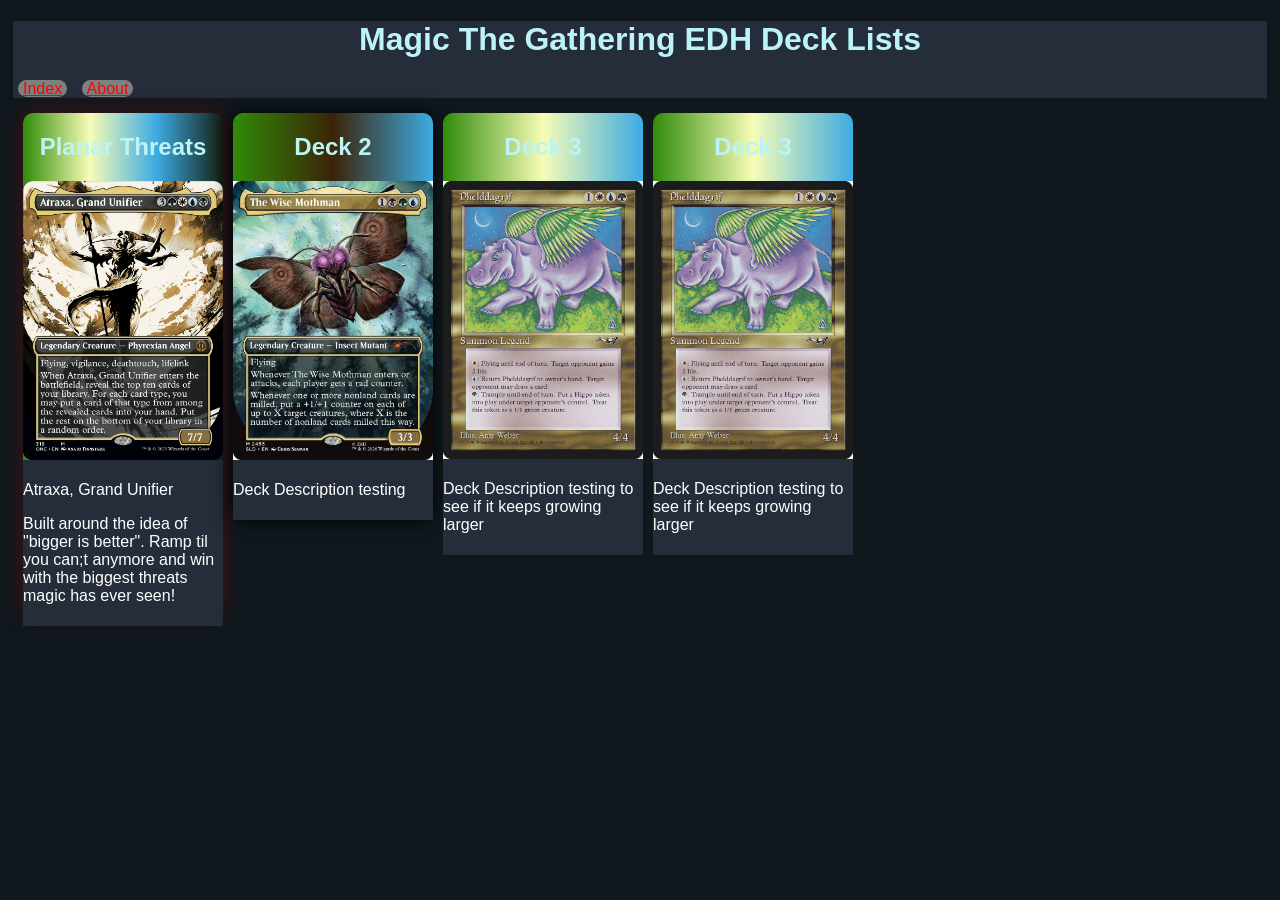
==== client/index.html @ 2d9a5570 "changed project direction to list collected magic the gathering decks." ====
<!doctype html>
<html lang="en">
<head>
  <meta charset="UTF-8">
  <meta name="viewport" content="width=device-width, initial-scale=1.0">
  <link href="css/styles.css" rel="stylesheet" />
  <title>MTG DECK LIST</title>
</head>
<body>
  <header>
    <h1>Magic The Gathering EDH Deck Lists</h1>
      <div>
        
        <a class = "link links" href = "index.html">Index</a>
        <a class = "link links" href = "about.html">About</a>
      </div>
    
  </header>
  <main>
    <body>
    <section class="container">
      <article></article> 
        <div class="deck deck1">
          <h2>Planar Threats</h2>
          <img src="images/atraxa.png">
          <div class="textbox">
            <p>Atraxa, Grand Unifier</p>
            <p>Built around the idea of "bigger is better". 
              Ramp til you can;t anymore and win with the biggest threats 
            magic has ever seen!</p>
          </div>
        </div>
        <div class="deck deck2">
          <h2>Deck 2</h2>
          <img src="images/mothman.jpeg">
          <div class="textbox">
            <p>Deck Description testing</p>
          </div>
        </div>
        <div class="deck deck3">
          <h2>Deck 3</h2>
          <img src="images/phelddagrif.jpeg">
          <div class="textbox">
            <p>Deck Description testing to see if it keeps growing larger </p>
          </div>
        </div>
        <div class="deck deck3">
          <h2>Deck 3</h2>
          <img src="images/phelddagrif.jpeg">
          <div class="textbox">
            <p>Deck Description testing to see if it keeps growing larger </p>
          </div>
        </div>
      
      
    </section>
    </body>
  </main>
</body>
</html>
---- client/css/styles.css ----
p {
    color: rgb(255,255,255);
}

h1, h2 {
    text-align: center;
    color: #BCF4F5;
    
}

header{
    background-color: #252C3A;
    margin: 5px;
}

a{
    padding: 2px;
}

.links{
    background-color: grey;
    max-width: 100px;
    border-radius: 10px;
    padding: 0px 5px;
    margin: 5px;
    text-align:center;
}

body {
  background-color: #10181E;
  font-family: sans-serif; 
}

.container{
    background-color: #10181E;
    display: flex;
    flex-flow: row wrap;
    align-items: top;
    border-radius: 10px;
    padding: 10px;
    
}

.deck{
    width: 2%;
    border-style: solid black;
    border-radius: 10px;
    min-width: 200px;
    max-width: 1400px;
    max-height: 500px;
    margin: 0px 5px 40px 5px;
    
    
    
 
}
.deck:hover {
  /* Moves up slightly and scales larger on hover */
  transform: translateY(-1px) scale(1.05);
}

.deck1{
    background: linear-gradient(90deg, rgb(48, 139, 9), 
    rgb(247, 252, 182), rgb(61, 171, 226), rgba(19, 31, 15, 0.866));
    box-shadow: 0 0 20px 0 rgba(83, 14, 14, 0.8);
    height: 60%; 
}

.deck2{
    background: linear-gradient(90deg, 
    rgb(48, 139, 9),
    rgba(66, 37, 4, 0.866),
    rgb(61, 171, 226) );
    box-shadow: 0 0 20px 0;
    height: 60%; 
}

.deck3{
    background: linear-gradient(90deg, rgb(48, 139, 9), 
    rgb(247, 252, 182), rgb(61, 171, 226));
    height: 60%; 
}

img{
    max-width: 100%;
    height: auto;
    display: block;
    height: 60%; 
}
.container deck{
    
    
    
}

.textbox{
    
    width: 100%;
    height: auto;
    max-height: 200px;
    background-color: #252C3A;
    padding: 5px 0px;
    
    
}

.link{
    color: red;
}
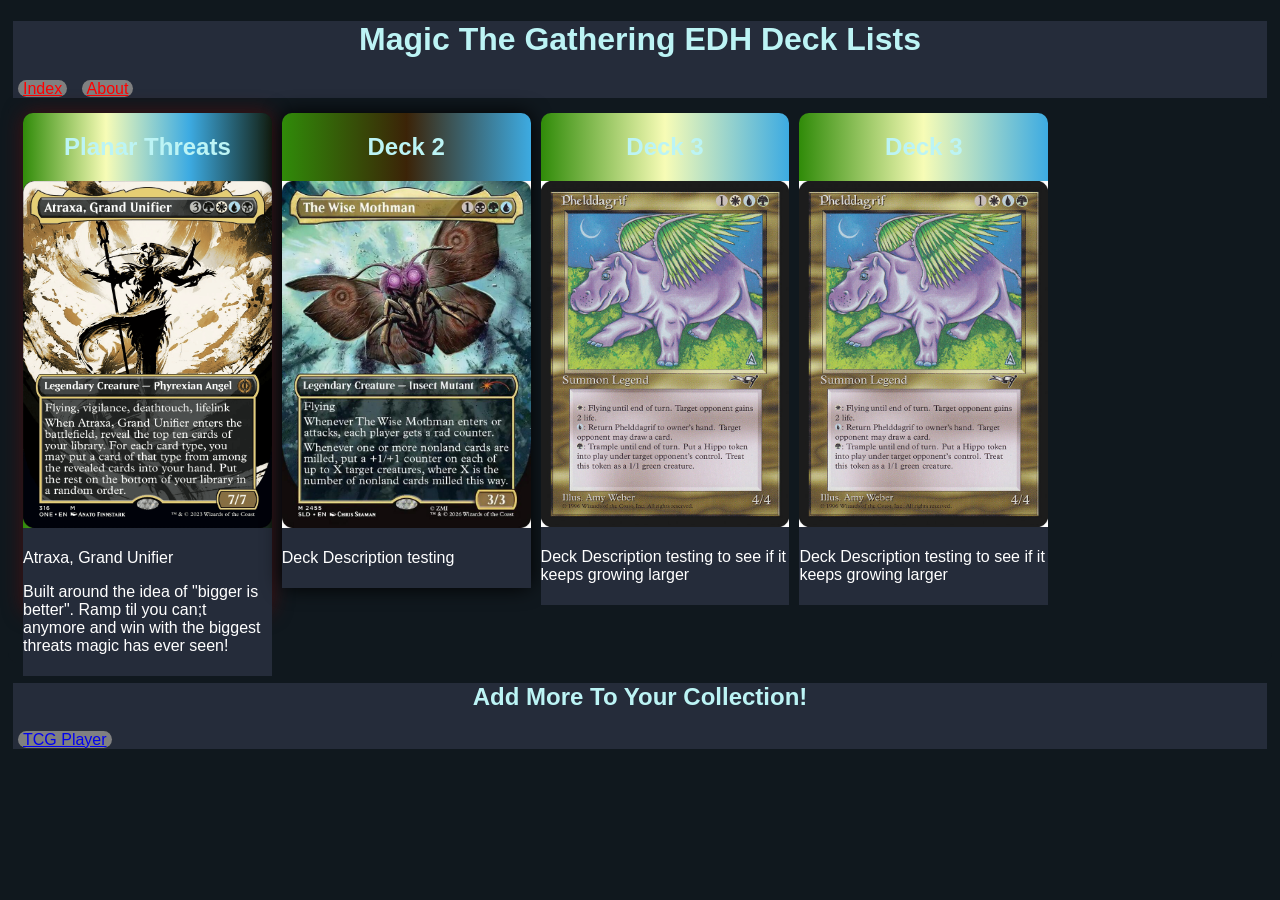
==== commit 45685041: "added todo list and updated header and footer" ====
--- a/client/index.html
+++ b/client/index.html
@@ -18,44 +18,52 @@
   </header>
   <main>
     <body>
-    <section class="container">
-      <article></article> 
-        <div class="deck deck1">
+      <section class="container">
+        <article class="deck deck1">
           <h2>Planar Threats</h2>
-          <img src="images/atraxa.png">
+          <img src="images/atraxa.png" alt="atraxa">
           <div class="textbox">
             <p>Atraxa, Grand Unifier</p>
             <p>Built around the idea of "bigger is better". 
               Ramp til you can;t anymore and win with the biggest threats 
-            magic has ever seen!</p>
+              magic has ever seen!</p>
           </div>
-        </div>
-        <div class="deck deck2">
+        </article>
+        <article class="deck deck2">
           <h2>Deck 2</h2>
-          <img src="images/mothman.jpeg">
+          <img src="images/mothman.jpeg" alt="mothman">
           <div class="textbox">
             <p>Deck Description testing</p>
           </div>
-        </div>
-        <div class="deck deck3">
+        </article>
+        <article class="deck deck3">
           <h2>Deck 3</h2>
-          <img src="images/phelddagrif.jpeg">
+          <img src="images/phelddagrif.jpeg" alt="phelddagrif">
           <div class="textbox">
             <p>Deck Description testing to see if it keeps growing larger </p>
           </div>
-        </div>
-        <div class="deck deck3">
+        </article>
+        <article class="deck deck3">
           <h2>Deck 3</h2>
-          <img src="images/phelddagrif.jpeg">
+          <img src="images/phelddagrif.jpeg" alt="phelddagrif">
           <div class="textbox">
             <p>Deck Description testing to see if it keeps growing larger </p>
           </div>
-        </div>
+        </article>
+      </section>
       
-      
-    </section>
     </body>
   </main>
 </body>
+<footer>
+  <h2>
+    Add More To Your Collection!
+  </h2>
+  <a class="links" href="https://www.tcgplayer.com">TCG Player</A>
+</footer>
 </html>
 
+<!-- TO DO: --> 
+<!-- Update README.md with a scetion named "## Planned Data Model." List the fields you expect every collection of items to have later in the semester-->
+<!-- Update README.md under "## Project Progress" with a week 3 describing the CSS foundation-->
+<!-- Update the week 4 row/entry in README.md with color and ZFlexbox changes-->
--- a/client/css/styles.css
+++ b/client/css/styles.css
@@ -1,4 +1,7 @@
 
+:root{
+    --color-background: red;
+}
 p {
     color: rgb(255,255,255);
 }
@@ -10,6 +13,10 @@
 }
 
 header{
+    background-color: #252C3A;
+    margin: 5px;
+}
+footer{
     background-color: #252C3A;
     margin: 5px;
 }
@@ -25,6 +32,10 @@
     padding: 0px 5px;
     margin: 5px;
     text-align:center;
+}
+
+.links:hover{
+    background-color: white;
 }
 
 body {
@@ -43,7 +54,7 @@
 }
 
 .deck{
-    width: 2%;
+    width: 20%;
     border-style: solid black;
     border-radius: 10px;
     min-width: 200px;
@@ -88,11 +99,7 @@
     display: block;
     height: 60%; 
 }
-.container deck{
-    
-    
-    
-}
+
 
 .textbox{
     
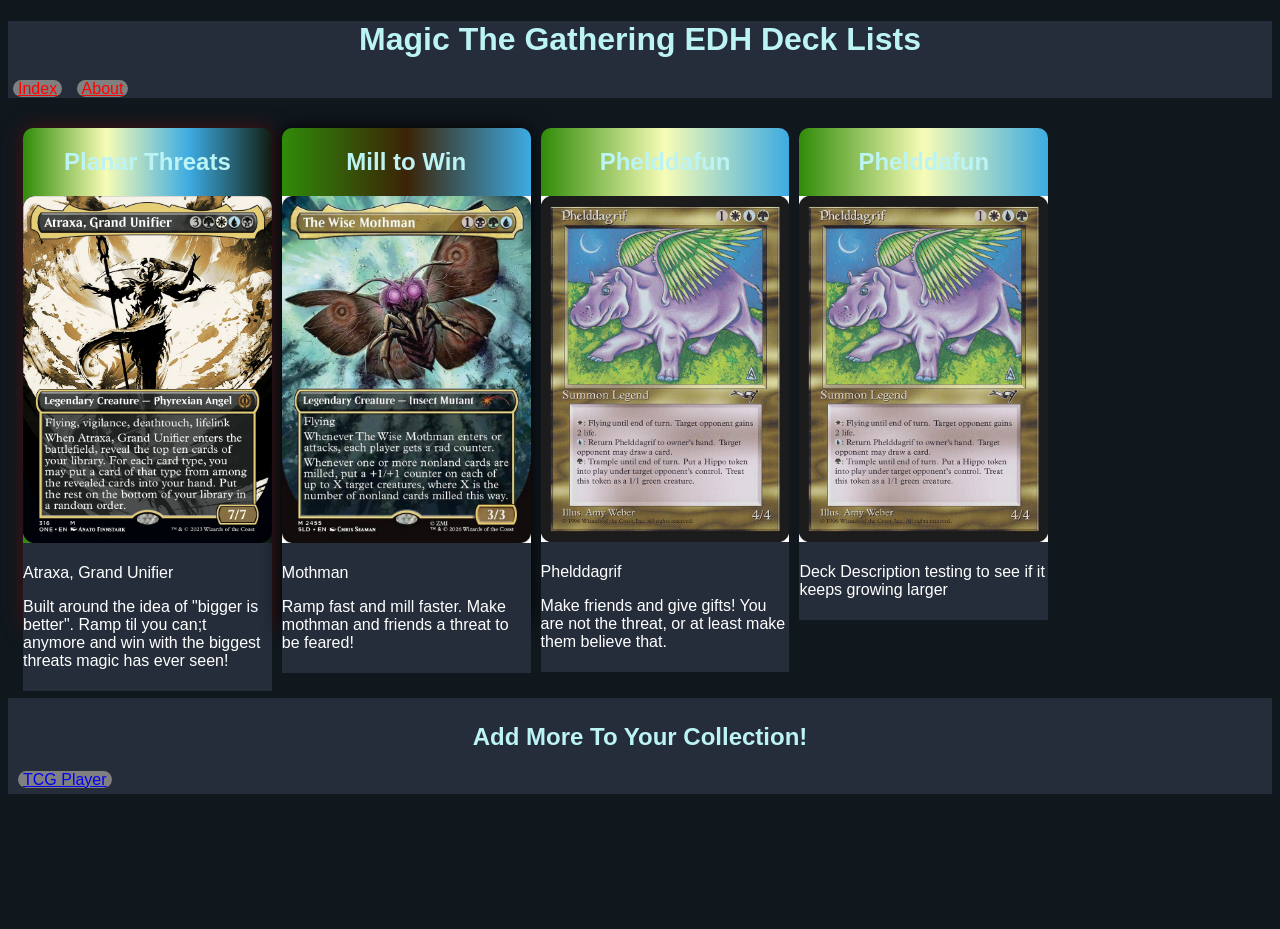
==== commit 16abdbd8: "updated footer spacing" ====
--- a/client/index.html
+++ b/client/index.html
@@ -30,21 +30,23 @@
           </div>
         </article>
         <article class="deck deck2">
-          <h2>Deck 2</h2>
+          <h2>Mill to Win</h2>
           <img src="images/mothman.jpeg" alt="mothman">
           <div class="textbox">
-            <p>Deck Description testing</p>
+            <p>Mothman</p>
+            <p>Ramp fast and mill faster. Make mothman and friends a threat to be feared!</p>
           </div>
         </article>
         <article class="deck deck3">
-          <h2>Deck 3</h2>
+          <h2>Phelddafun</h2>
           <img src="images/phelddagrif.jpeg" alt="phelddagrif">
           <div class="textbox">
-            <p>Deck Description testing to see if it keeps growing larger </p>
+            <p>Phelddagrif</p>
+            <p>Make friends and give gifts! You are not the threat, or at least make them believe that.</p>
           </div>
         </article>
         <article class="deck deck3">
-          <h2>Deck 3</h2>
+          <h2>Phelddafun</h2>
           <img src="images/phelddagrif.jpeg" alt="phelddagrif">
           <div class="textbox">
             <p>Deck Description testing to see if it keeps growing larger </p>
--- a/client/css/styles.css
+++ b/client/css/styles.css
@@ -14,11 +14,12 @@
 
 header{
     background-color: #252C3A;
-    margin: 5px;
+    margin: 0px 0px 20px 0px;
 }
 footer{
     background-color: #252C3A;
-    margin: 5px;
+    margin: 20px 0px 0px 0px;
+    padding:5px
 }
 
 a{
@@ -41,6 +42,7 @@
 body {
   background-color: #10181E;
   font-family: sans-serif; 
+  min-height: 100vh;
 }
 
 .container{
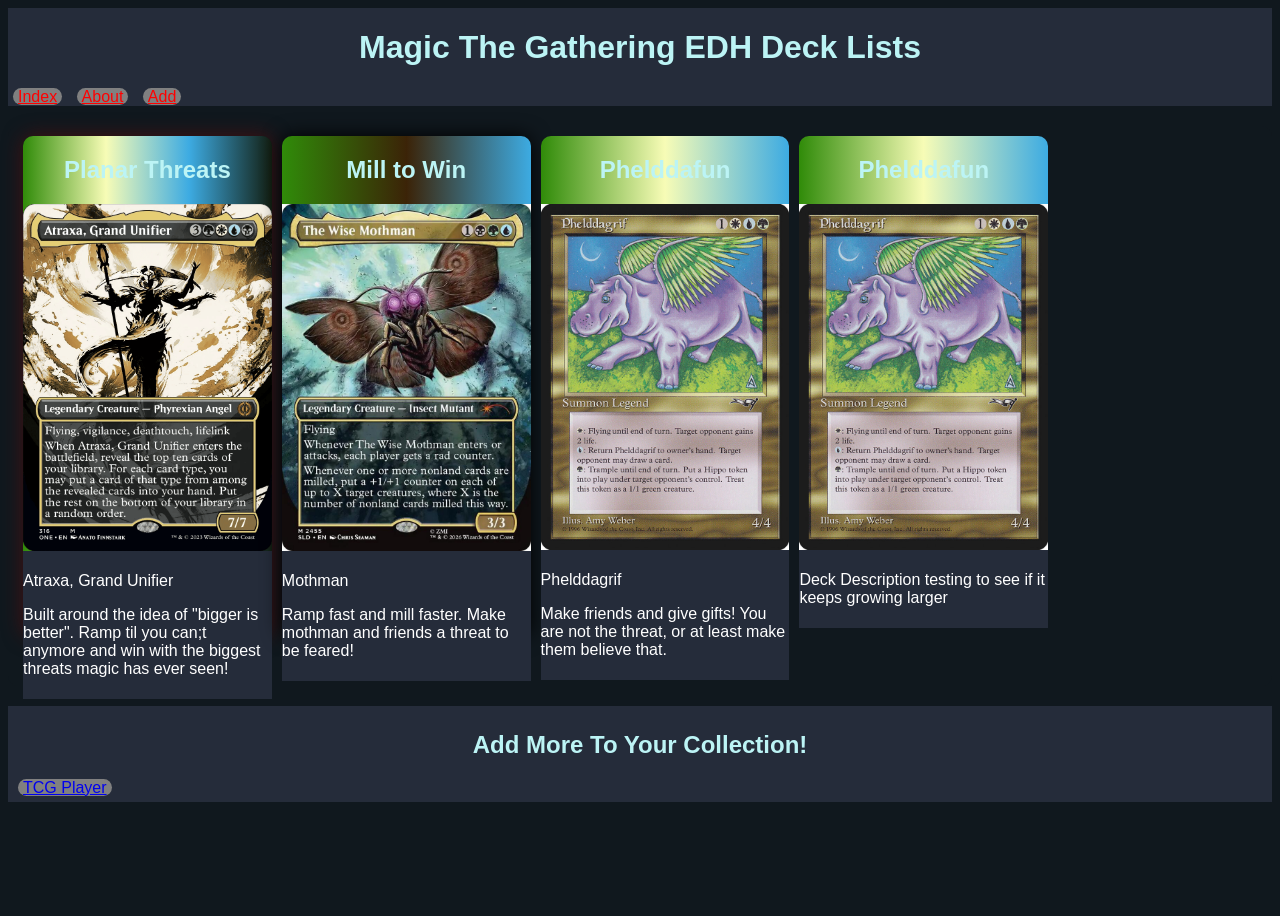
==== commit 21c937d2: "add on to last commit" ====
--- a/client/index.html
+++ b/client/index.html
@@ -6,18 +6,19 @@
   <link href="css/styles.css" rel="stylesheet" />
   <title>MTG DECK LIST</title>
 </head>
-<body>
+
+
   <header>
     <h1>Magic The Gathering EDH Deck Lists</h1>
       <div>
         
         <a class = "link links" href = "index.html">Index</a>
         <a class = "link links" href = "about.html">About</a>
+        <a class = "link links" href = "add.html">Add</a>
       </div>
     
   </header>
-  <main>
-    <body>
+  <body>
       <section class="container">
         <article class="deck deck1">
           <h2>Planar Threats</h2>
@@ -53,16 +54,14 @@
           </div>
         </article>
       </section>
-      
-    </body>
-  </main>
-</body>
-<footer>
-  <h2>
-    Add More To Your Collection!
-  </h2>
-  <a class="links" href="https://www.tcgplayer.com">TCG Player</A>
-</footer>
+  </body>
+  <footer>
+    <h2>
+      Add More To Your Collection!
+    </h2>
+    <a class="links" href="https://www.tcgplayer.com">TCG Player</a>
+  </footer>
+
 </html>
 
 <!-- TO DO: --> 
--- a/client/css/styles.css
+++ b/client/css/styles.css
@@ -3,6 +3,14 @@
     --color-background: red;
 }
 p {
+    color: rgb(255,255,255);
+}
+
+label{
+    color: rgb(255,255,255);
+}
+
+fieldset{
     color: rgb(255,255,255);
 }
 
@@ -19,7 +27,7 @@
 footer{
     background-color: #252C3A;
     margin: 20px 0px 0px 0px;
-    padding:5px
+    padding:5px;
 }
 
 a{
@@ -43,6 +51,9 @@
   background-color: #10181E;
   font-family: sans-serif; 
   min-height: 100vh;
+  height: 100%;
+  display: flex;
+  flex-direction: column;
 }
 
 .container{
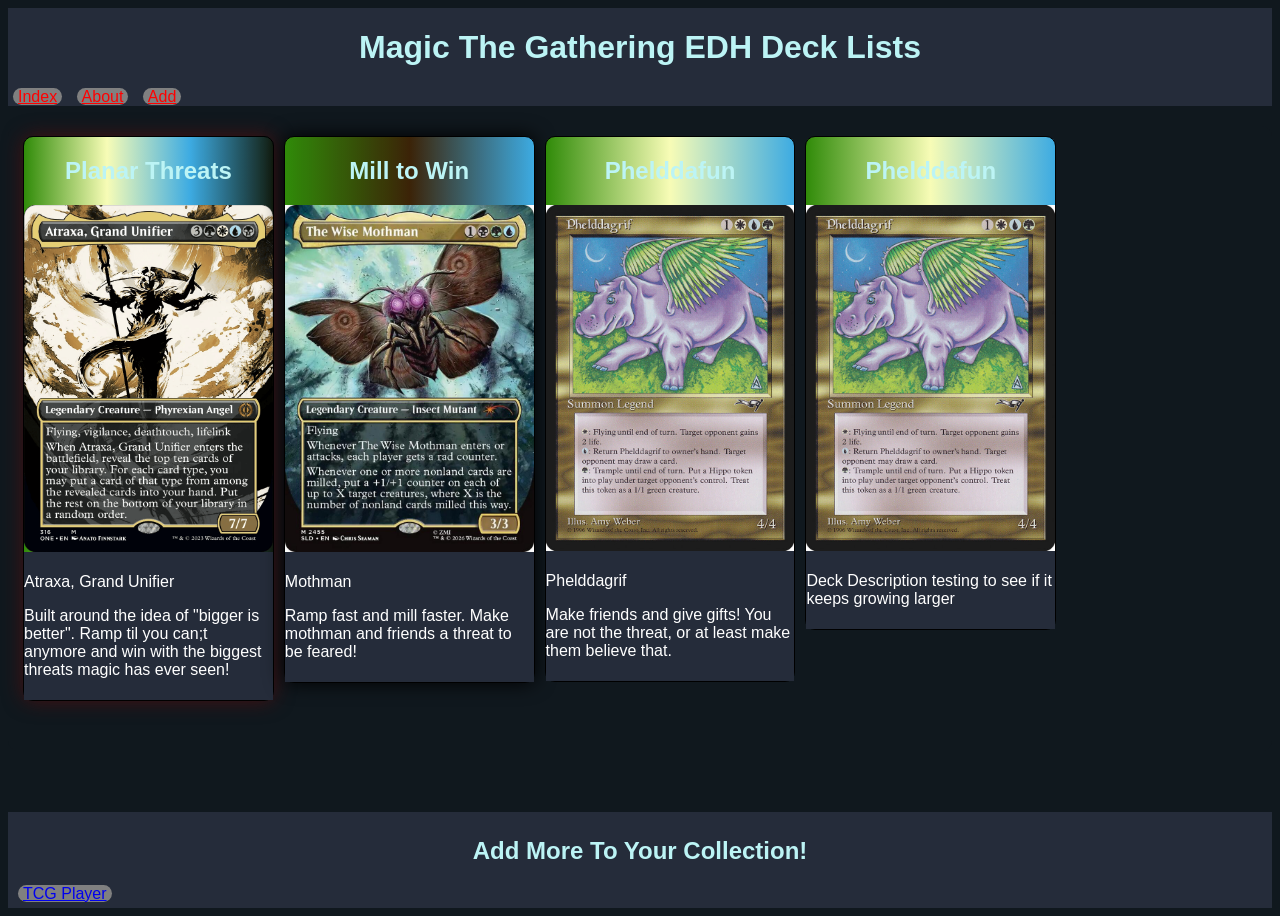
==== commit e3871dca: "Added updates to README and formatted description table in About tab." ====
--- a/client/index.html
+++ b/client/index.html
@@ -8,18 +8,20 @@
 </head>
 
 
-  <header>
-    <h1>Magic The Gathering EDH Deck Lists</h1>
+  
+  <body>
+
+    <header>
+      <h1>Magic The Gathering EDH Deck Lists</h1>
       <div>
-        
         <a class = "link links" href = "index.html">Index</a>
         <a class = "link links" href = "about.html">About</a>
         <a class = "link links" href = "add.html">Add</a>
       </div>
-    
-  </header>
-  <body>
+    </header>
+
       <section class="container">
+
         <article class="deck deck1">
           <h2>Planar Threats</h2>
           <img src="images/atraxa.png" alt="atraxa">
@@ -30,6 +32,7 @@
               magic has ever seen!</p>
           </div>
         </article>
+
         <article class="deck deck2">
           <h2>Mill to Win</h2>
           <img src="images/mothman.jpeg" alt="mothman">
@@ -38,6 +41,7 @@
             <p>Ramp fast and mill faster. Make mothman and friends a threat to be feared!</p>
           </div>
         </article>
+
         <article class="deck deck3">
           <h2>Phelddafun</h2>
           <img src="images/phelddagrif.jpeg" alt="phelddagrif">
@@ -46,6 +50,7 @@
             <p>Make friends and give gifts! You are not the threat, or at least make them believe that.</p>
           </div>
         </article>
+
         <article class="deck deck3">
           <h2>Phelddafun</h2>
           <img src="images/phelddagrif.jpeg" alt="phelddagrif">
@@ -53,18 +58,19 @@
             <p>Deck Description testing to see if it keeps growing larger </p>
           </div>
         </article>
+
       </section>
-  </body>
-  <footer>
+
+      <footer>
     <h2>
       Add More To Your Collection!
     </h2>
     <a class="links" href="https://www.tcgplayer.com">TCG Player</a>
   </footer>
+  </body>
+  
 
 </html>
 
 <!-- TO DO: --> 
-<!-- Update README.md with a scetion named "## Planned Data Model." List the fields you expect every collection of items to have later in the semester-->
-<!-- Update README.md under "## Project Progress" with a week 3 describing the CSS foundation-->
-<!-- Update the week 4 row/entry in README.md with color and ZFlexbox changes-->
+
--- a/client/css/styles.css
+++ b/client/css/styles.css
@@ -26,7 +26,7 @@
 }
 footer{
     background-color: #252C3A;
-    margin: 20px 0px 0px 0px;
+    margin: auto 0px 0px 0px;
     padding:5px;
 }
 
@@ -60,7 +60,7 @@
     background-color: #10181E;
     display: flex;
     flex-flow: row wrap;
-    align-items: top;
+    align-items: flex-start;
     border-radius: 10px;
     padding: 10px;
     
@@ -68,12 +68,13 @@
 
 .deck{
     width: 20%;
-    border-style: solid black;
+    border: 1px solid black;
+    border-radius: 10px;
     border-radius: 10px;
     min-width: 200px;
-    max-width: 1400px;
-    max-height: 500px;
-    margin: 0px 5px 40px 5px;
+    max-width: 300px;
+    
+    margin: 0px 5px 40px;
     
     
     
@@ -88,7 +89,7 @@
     background: linear-gradient(90deg, rgb(48, 139, 9), 
     rgb(247, 252, 182), rgb(61, 171, 226), rgba(19, 31, 15, 0.866));
     box-shadow: 0 0 20px 0 rgba(83, 14, 14, 0.8);
-    height: 60%; 
+     
 }
 
 .deck2{
@@ -97,20 +98,21 @@
     rgba(66, 37, 4, 0.866),
     rgb(61, 171, 226) );
     box-shadow: 0 0 20px 0;
-    height: 60%; 
+    max-height
+    
+    
 }
 
 .deck3{
     background: linear-gradient(90deg, rgb(48, 139, 9), 
     rgb(247, 252, 182), rgb(61, 171, 226));
-    height: 60%; 
+    
 }
 
 img{
-    max-width: 100%;
+    width: 100%;
     height: auto;
     display: block;
-    height: 60%; 
 }
 
 
@@ -127,4 +129,13 @@
 
 .link{
     color: red;
-}+}
+
+table, th, td{
+    color: white;
+    border: solid;
+    border-collapse: collapse;
+}
+
+
+
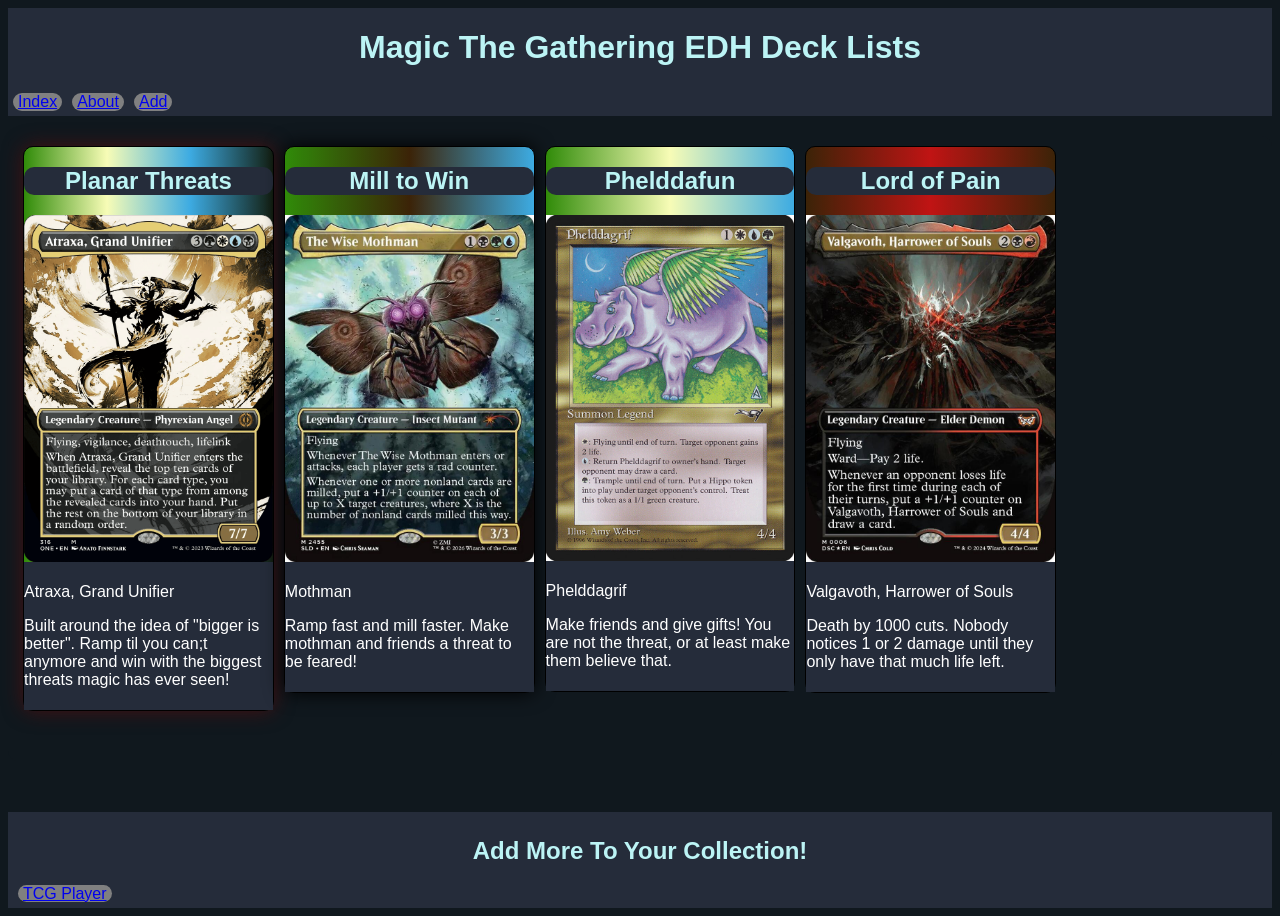
==== commit 5f640fb7: "Final Adjustments after saving" ====
--- a/client/index.html
+++ b/client/index.html
@@ -7,23 +7,21 @@
   <title>MTG DECK LIST</title>
 </head>
 
-
-  
   <body>
 
     <header>
       <h1>Magic The Gathering EDH Deck Lists</h1>
-      <div>
-        <a class = "link links" href = "index.html">Index</a>
-        <a class = "link links" href = "about.html">About</a>
-        <a class = "link links" href = "add.html">Add</a>
+      <div class="nav">
+        <a class = "links" href = "index.html">Index</a>
+        <a class = "links" href = "about.html">About</a>
+        <a class = "links" href = "add.html">Add</a>
       </div>
     </header>
 
       <section class="container">
 
         <article class="deck deck1">
-          <h2>Planar Threats</h2>
+          <h2 class="deckTitle">Planar Threats</h2>
           <img src="images/atraxa.png" alt="atraxa">
           <div class="textbox">
             <p>Atraxa, Grand Unifier</p>
@@ -34,7 +32,7 @@
         </article>
 
         <article class="deck deck2">
-          <h2>Mill to Win</h2>
+          <h2 class="deckTitle">Mill to Win</h2>
           <img src="images/mothman.jpeg" alt="mothman">
           <div class="textbox">
             <p>Mothman</p>
@@ -43,7 +41,7 @@
         </article>
 
         <article class="deck deck3">
-          <h2>Phelddafun</h2>
+          <h2 class="deckTitle">Phelddafun</h2>
           <img src="images/phelddagrif.jpeg" alt="phelddagrif">
           <div class="textbox">
             <p>Phelddagrif</p>
@@ -51,11 +49,12 @@
           </div>
         </article>
 
-        <article class="deck deck3">
-          <h2>Phelddafun</h2>
-          <img src="images/phelddagrif.jpeg" alt="phelddagrif">
+        <article class="deck deck4">
+          <h2 class="deckTitle">Lord of Pain</h2>
+          <img src="images/valgavoth.jpeg" alt="valgavoth">
           <div class="textbox">
-            <p>Deck Description testing to see if it keeps growing larger </p>
+            <p>Valgavoth, Harrower of Souls</p>
+            <p>Death by 1000 cuts. Nobody notices 1 or 2 damage until they only have that much life left.</p>
           </div>
         </article>
 
@@ -67,6 +66,7 @@
     </h2>
     <a class="links" href="https://www.tcgplayer.com">TCG Player</a>
   </footer>
+  <script src="js/app.js"></script>
   </body>
   
 
--- a/client/css/styles.css
+++ b/client/css/styles.css
@@ -1,17 +1,17 @@
 
 :root{
-    --color-background: red;
+    --color-background: #10181E;
+    --color-header: #252C3A;
+    --color-text: #ffffff;
+    --color-block: #AEE5D8;
 }
-p {
-    color: rgb(255,255,255);
+p, label, fieldset{
+    color: var(--color-text);
 }
 
-label{
-    color: rgb(255,255,255);
-}
-
-fieldset{
-    color: rgb(255,255,255);
+.nav{
+    background-color: var(--color-header);
+    display: flex;
 }
 
 h1, h2 {
@@ -21,11 +21,13 @@
 }
 
 header{
-    background-color: #252C3A;
+    background-color: var(--color-header);
     margin: 0px 0px 20px 0px;
+    display: flex;
+    flex-direction: column;
 }
 footer{
-    background-color: #252C3A;
+    background-color: var(--color-header);
     margin: auto 0px 0px 0px;
     padding:5px;
 }
@@ -48,7 +50,7 @@
 }
 
 body {
-  background-color: #10181E;
+  background-color: var(--color-background);
   font-family: sans-serif; 
   min-height: 100vh;
   height: 100%;
@@ -73,23 +75,17 @@
     border-radius: 10px;
     min-width: 200px;
     max-width: 300px;
-    
     margin: 0px 5px 40px;
-    
-    
-    
- 
+
 }
 .deck:hover {
-  /* Moves up slightly and scales larger on hover */
   transform: translateY(-1px) scale(1.05);
 }
 
 .deck1{
     background: linear-gradient(90deg, rgb(48, 139, 9), 
     rgb(247, 252, 182), rgb(61, 171, 226), rgba(19, 31, 15, 0.866));
-    box-shadow: 0 0 20px 0 rgba(83, 14, 14, 0.8);
-     
+    box-shadow: 0 0 20px 0 rgba(83, 14, 14, 0.8); 
 }
 
 .deck2{
@@ -98,9 +94,6 @@
     rgba(66, 37, 4, 0.866),
     rgb(61, 171, 226) );
     box-shadow: 0 0 20px 0;
-    max-height
-    
-    
 }
 
 .deck3{
@@ -108,13 +101,20 @@
     rgb(247, 252, 182), rgb(61, 171, 226));
     
 }
+.deck4{
+    background: linear-gradient(90deg, rgb(66, 37, 4, 0.866), rgb(192, 20, 20), rgb(66, 37, 4, 0.866))
+}
+
+.deckTitle{
+    background-color: var(--color-header);
+    border-radius: 10px;
+}
 
 img{
     width: 100%;
     height: auto;
     display: block;
 }
-
 
 .textbox{
     
@@ -127,14 +127,19 @@
     
 }
 
-.link{
-    color: red;
+table, th, td{
+    color: var(--color-text);
+    border: solid;
+    border-color: var(--color-block);
+    border-collapse: collapse;
+    padding: 10px;
 }
 
-table, th, td{
-    color: white;
-    border: solid;
-    border-collapse: collapse;
+.textBox{
+    background-color: var(--color-block);
+    color: #000000; 
+    padding: 5px;
+    border-radius: 10px;
 }
 
 
